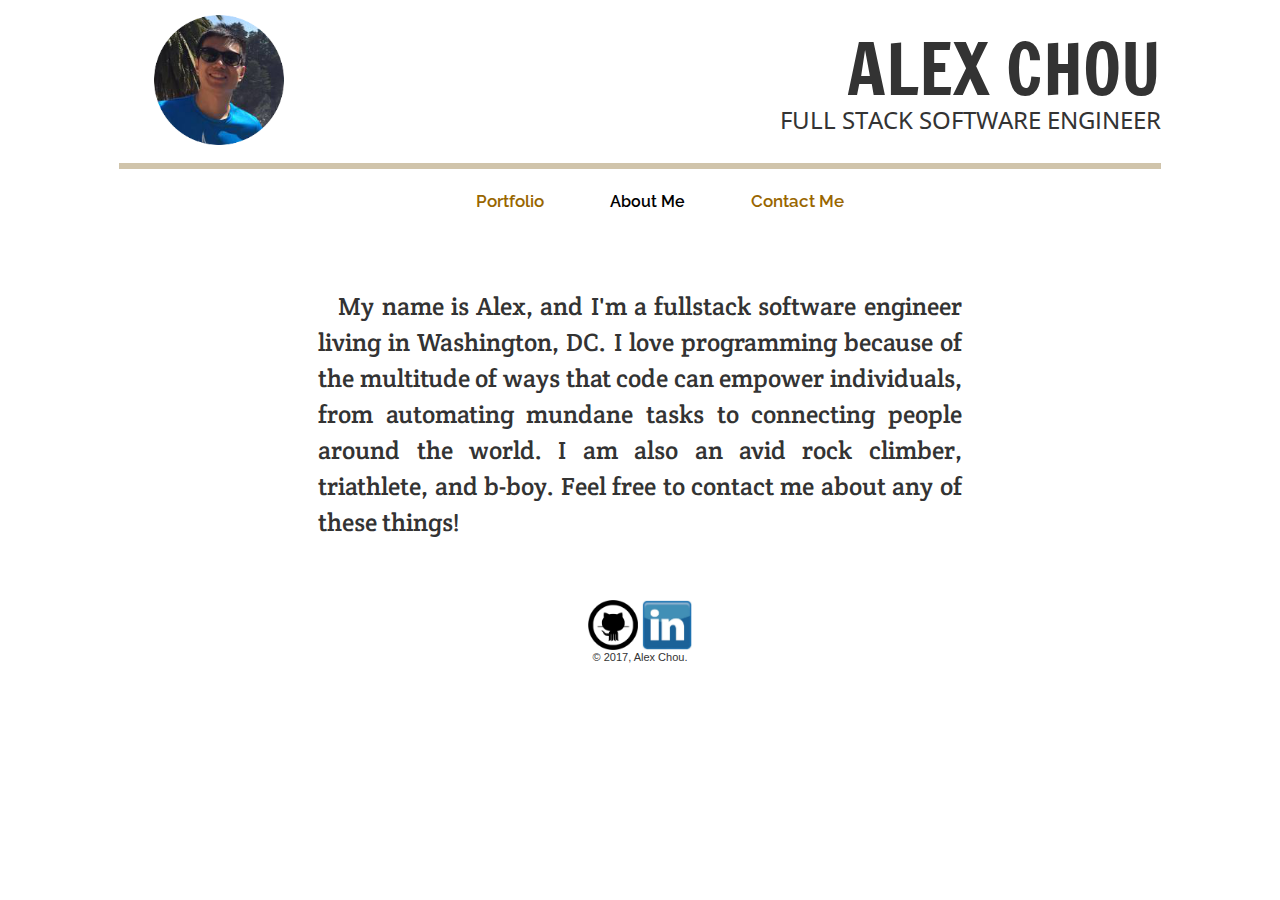
==== about.html @ 76d47064 "Update Portfolio" ====
<!DOCTYPE html>
<html><head><meta http-equiv="Content-Type" content="text/html; charset=windows-1252"><style type="text/css"></style>
<link href="css/normalize.css" rel="stylesheet">
<link href="css/bootstrap.css" rel="stylesheet">
<link href='http://fonts.googleapis.com/css?family=Francois+One' rel='stylesheet' type='text/css'>
<link href='http://fonts.googleapis.com/css?family=Raleway:800,600|Crete+Round' rel='stylesheet' type='text/css'>
<link href='http://fonts.googleapis.com/css?family=Open+Sans:400,300' rel='stylesheet' type='text/css'>
<link href="css/style.css" rel="stylesheet">

<title>Alex Chou: Software Engineer</title>
</head>
  <body>
    <div class="container">  
      <div class="row">
        <div class="col-md-6"><img src="./imgs/cutmypic.png" height="181" width="181" class="tiny"></div>
        <div class="col-md-6 text-right text-uppercase">
          <h1>Alex Chou</h1>
          <h3>Full stack Software Engineer</h3>
        </div>
      </div>
      <hr class="thickhr">
        <div class = "row">
          <nav>
            <ul>
              <li><a href="index.html" class="navbar">Portfolio</a></li>
              <li><a href="about.html" id="current">About Me</a></li>
              <li><a href="contact.html" class="navbar">Contact Me</a></li>
            </ul>
          </nav>
        </div>

        <div class = "row">
            <div id="aboutme">
                My name is Alex, and I'm a fullstack software engineer living in Washington, DC. I love programming because of the multitude of ways that code can empower individuals, from automating mundane tasks to connecting people around the world.  I am also an avid rock climber, triathlete, and b-boy. Feel free to contact me about any of these things! 
            </div>
        </div>


      
      <footer>
        <div class="row">
          <a href="https://www.github.com/chououtside"><img src="imgs/github.png" alt="Github Logo"></a>
          <a href="https://www.linkedin.com/in/chououtside"><img src="imgs/linked.jpg" alt="Linked-In Logo"></a>
          <p id = "sig">&copy; 2017, Alex Chou.</p>
        </div>
      </footer>

    </div>

  
</body></html>
---- css/style.css ----
.container {
	margin: 10px auto;
	padding-left: 5%;
	padding-right: 5%;
}

.widebanner {
	height: 370px;
	width: 1140px;
}

.tiny {
	height: 130px;
	width: 130px;
	margin: 5px 0 -10px 35px;
}
.med {
	width: 500px;
	height: 280px;
	border-radius: 5px;
}

.med:hover { 
	border: 5px solid #5c93c9;
}

.workrow {
	padding-right: 20px;
}

.workTitle a {
	text-decoration: none;
	font-size: 1.3em !important;
	color: #cecece;
	font-weight: bold;
}


h1 {
font-family: 'Francois One', sans-serif;
font-size: 70px;
margin-bottom: -20px;
}

h3 {
font-family: 'Open Sans', sans-serif;
	font-weight: 450;	
	margin-bottom:5px;
}

.topright {
	display: flex;
}

.bgblue {
	background-color: #242424;
	color: #B5B5AE;
	text-align: center;
	padding-bottom: 30px;
}

.thickhr {
	border: 3.5px solid #D0C4AB;
	color: #D0C4AB;
	margin-top: 25px;
	margin-bottom: 20px;	

}

#feat
 {
	color:#B5B5AE;
	margin-top: 30px;
	text-align: center;
	font-size: 30px;
	margin-bottom: 10px;
}

.left-margin {
	padding-left: 33px;
}
.right-margin {
	padding-right: 33px;
}

a:link {
	text-decoration: none;
	font-size:	17px;
	
}

p a {

	color: white;
}


nav {
		margin: 0 auto;
		text-align: center;
}

nav ul {
	list-style: none;
}

nav li {

	display: inline-block;
	margin: 0% 3% 1% 3%;
	font-family: 'Raleway', sans-serif;
	color: #996600;
	
}

nav a {
		color: #996600;
		font-weight: 600;
}


.navbar:hover {
  color: 	black;
}

#current {
  color: 	black;
  font-size: 16px;
}


footer {
text-align: center;
margin-top: 17px;

}
footer img {
	margin: auto;
	width: 50px;
	height: 50px;
}

#sig {
	font-size: 11px;
}

/*  ABOUT ME */


#aboutme {
	margin-top: 5%;
	margin-bottom: 4%;
	padding-left: 20%;
	padding-right: 20%;
	font-family: 'Crete Round', serif;
	font-size: 180%;
	text-indent: 20px;
	text-align: justify;
}

#contact {
	margin-top: 5%;
	margin-bottom: 4%;
	padding-left: 20%;
	padding-right: 20%;
	font-family: 'Crete Round', serif;
	font-size: 180%;
	text-align: justify;
}
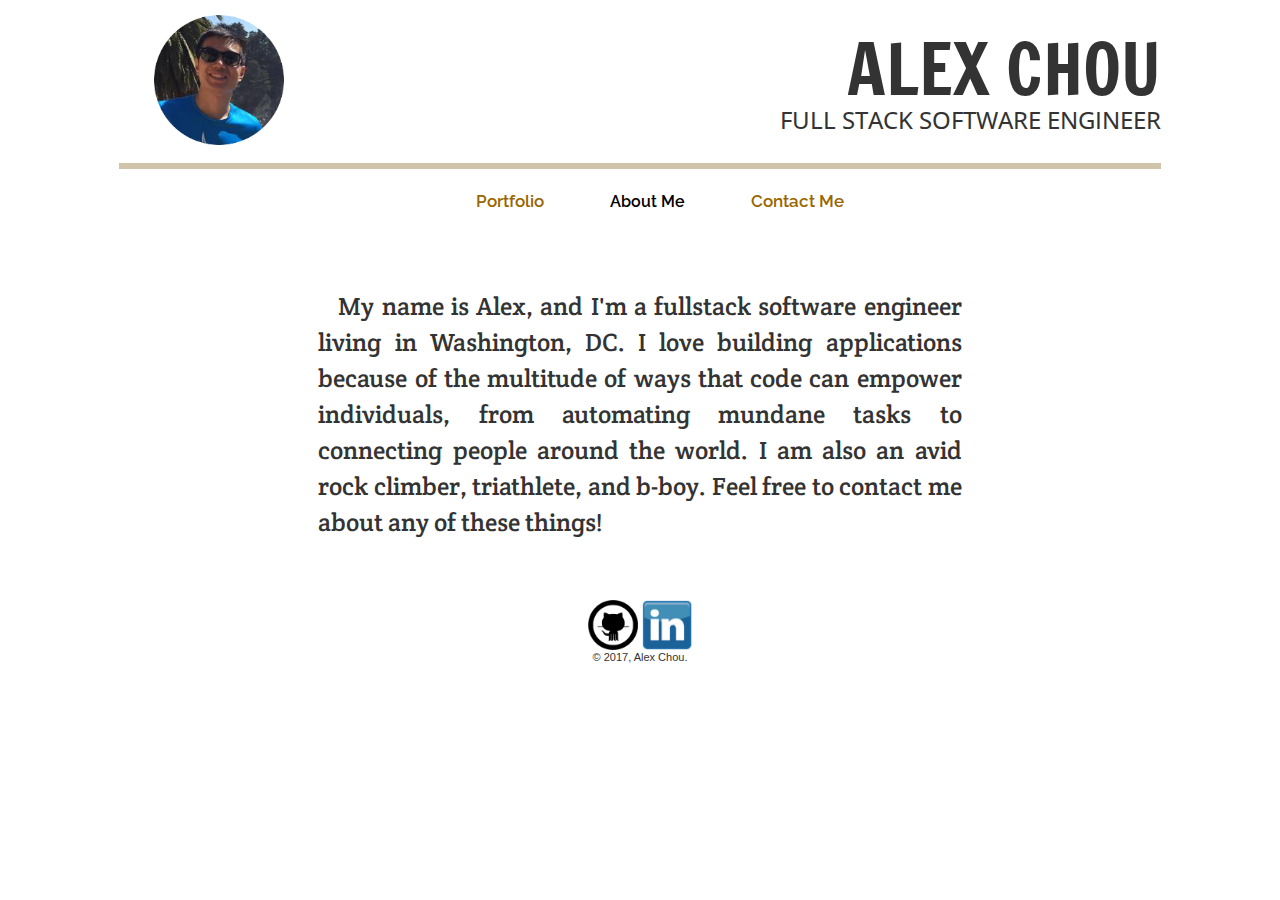
==== commit 004ad80f: "Update About Me" ====
--- a/about.html
+++ b/about.html
@@ -31,7 +31,7 @@
 
         <div class = "row">
             <div id="aboutme">
-                My name is Alex, and I'm a fullstack software engineer living in Washington, DC. I love programming because of the multitude of ways that code can empower individuals, from automating mundane tasks to connecting people around the world.  I am also an avid rock climber, triathlete, and b-boy. Feel free to contact me about any of these things! 
+                My name is Alex, and I'm a fullstack software engineer living in Washington, DC. I love building applications because of the multitude of ways that code can empower individuals, from automating mundane tasks to connecting people around the world.  I am also an avid rock climber, triathlete, and b-boy. Feel free to contact me about any of these things! 
             </div>
         </div>
 
@@ -39,8 +39,8 @@
       
       <footer>
         <div class="row">
-          <a href="https://www.github.com/chououtside"><img src="imgs/github.png" alt="Github Logo"></a>
-          <a href="https://www.linkedin.com/in/chououtside"><img src="imgs/linked.jpg" alt="Linked-In Logo"></a>
+          <a href="https://www.github.com/chououtside" target="_blank"><img src="imgs/github.png" alt="Github Logo"></a>
+          <a href="https://www.linkedin.com/in/chououtside" target="_blank"><img src="imgs/linked.jpg" alt="Linked-In Logo"></a>
           <p id = "sig">&copy; 2017, Alex Chou.</p>
         </div>
       </footer>
--- a/css/style.css
+++ b/css/style.css
@@ -169,9 +169,11 @@
 	text-align: justify;
 }
 
+.display-inline {
+	display: inline;
+}
 
 
 
 
 
-
